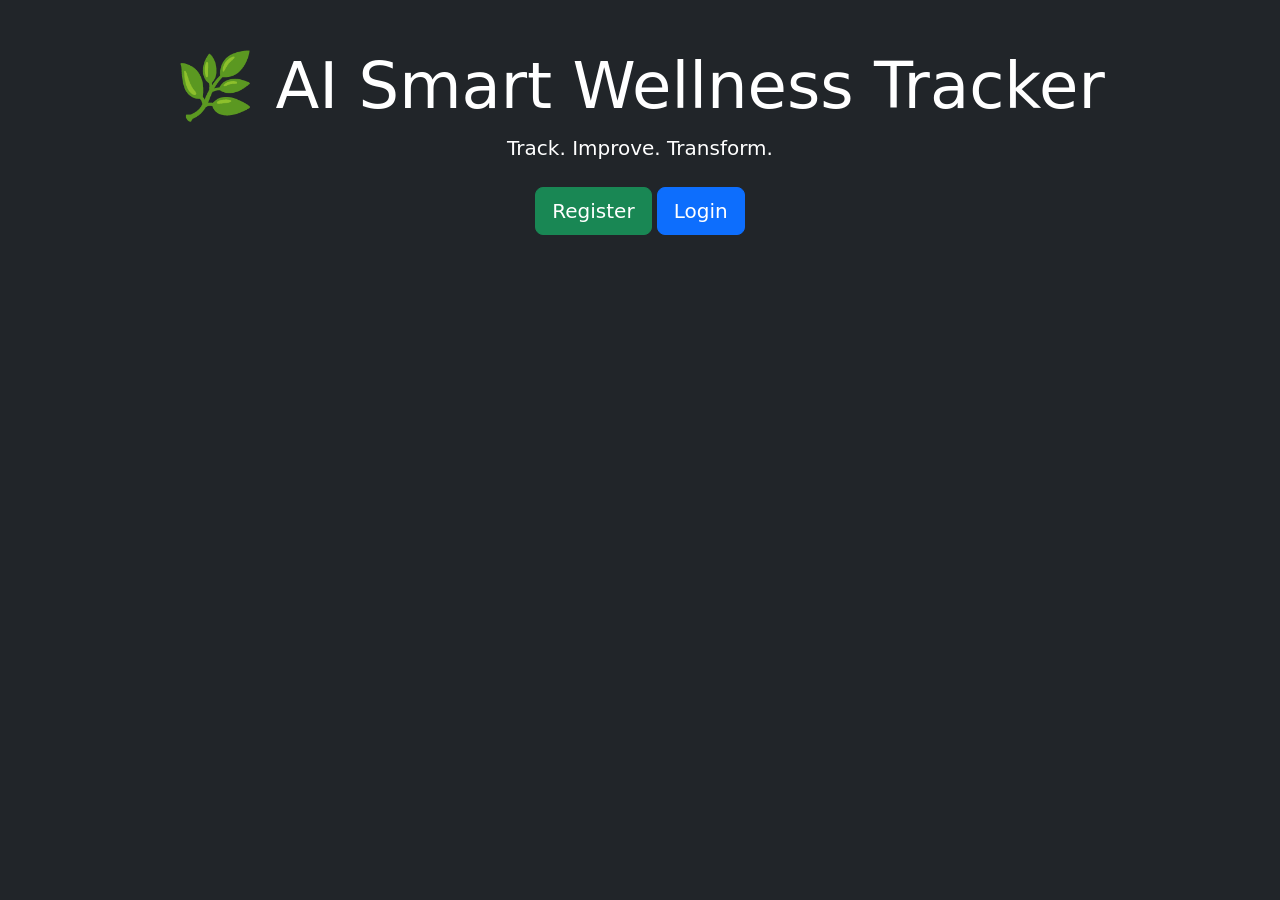
==== templates/index.html @ a4630c27 "final working project" ====
<!DOCTYPE html>
<html>
<head>
    <title>AI Wellness Tracker</title>
    <link href="https://cdn.jsdelivr.net/npm/bootstrap@5.3.2/dist/css/bootstrap.min.css" rel="stylesheet">
</head>
<body class="bg-dark text-white text-center">

<div class="container mt-5">
    <h1 class="display-3">🌿 AI Smart Wellness Tracker</h1>
    <p class="lead">Track. Improve. Transform.</p>

    <div class="mt-4">
        <a href="/register" class="btn btn-success btn-lg">Register</a>
        <a href="/login" class="btn btn-primary btn-lg">Login</a>
    </div>
</div>

</body>
</html>
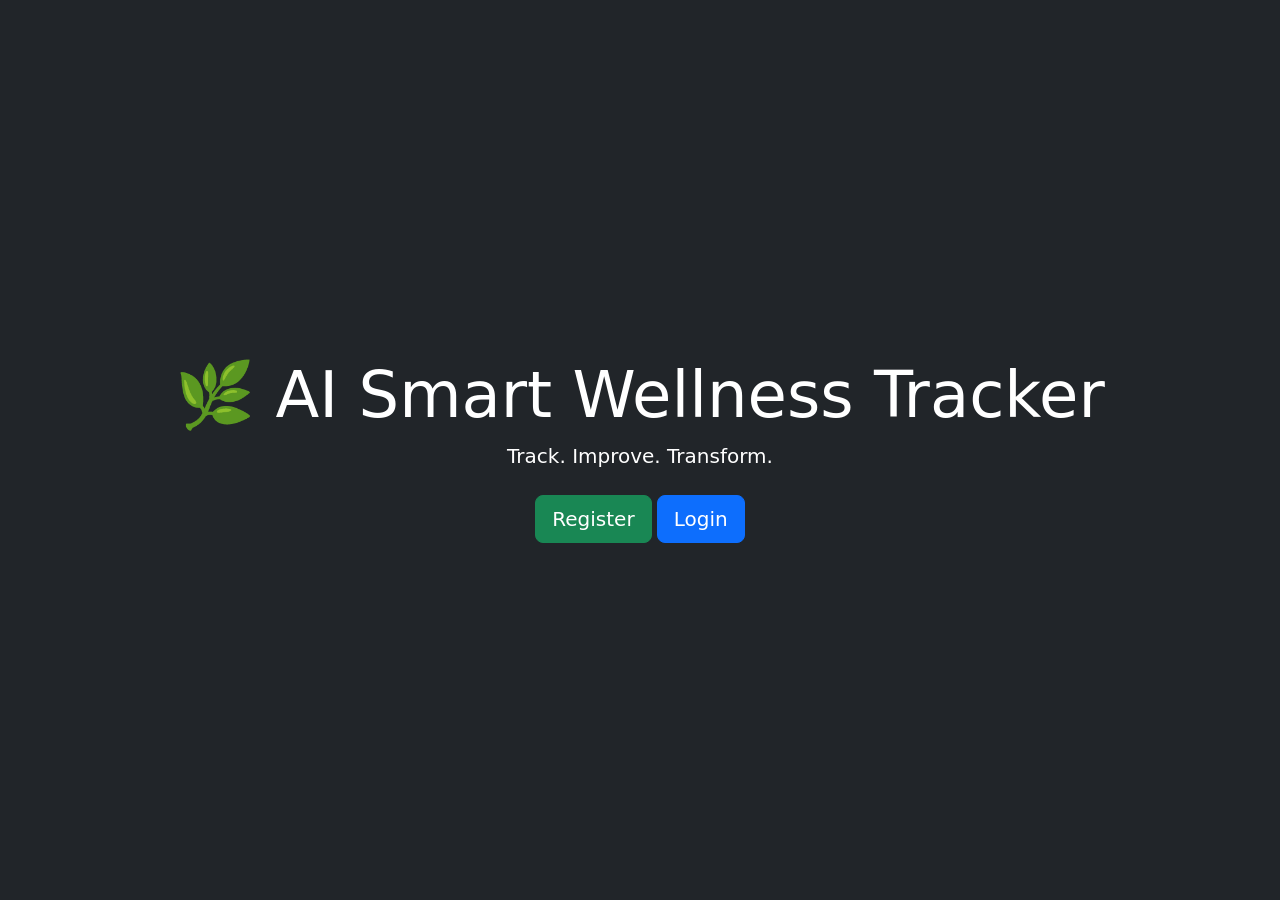
==== commit e695937b: "final UI + route fixes" ====
--- a/templates/index.html
+++ b/templates/index.html
@@ -4,14 +4,14 @@
     <title>AI Wellness Tracker</title>
     <link href="https://cdn.jsdelivr.net/npm/bootstrap@5.3.2/dist/css/bootstrap.min.css" rel="stylesheet">
 </head>
-<body class="bg-dark text-white text-center">
+<body class="bg-dark text-white text-center d-flex align-items-center justify-content-center vh-100">
 
-<div class="container mt-5">
+<div>
     <h1 class="display-3">🌿 AI Smart Wellness Tracker</h1>
     <p class="lead">Track. Improve. Transform.</p>
 
     <div class="mt-4">
-        <a href="/register" class="btn btn-success btn-lg">Register</a>
+        <a href="/register_page" class="btn btn-success btn-lg">Register</a>
         <a href="/login" class="btn btn-primary btn-lg">Login</a>
     </div>
 </div>
